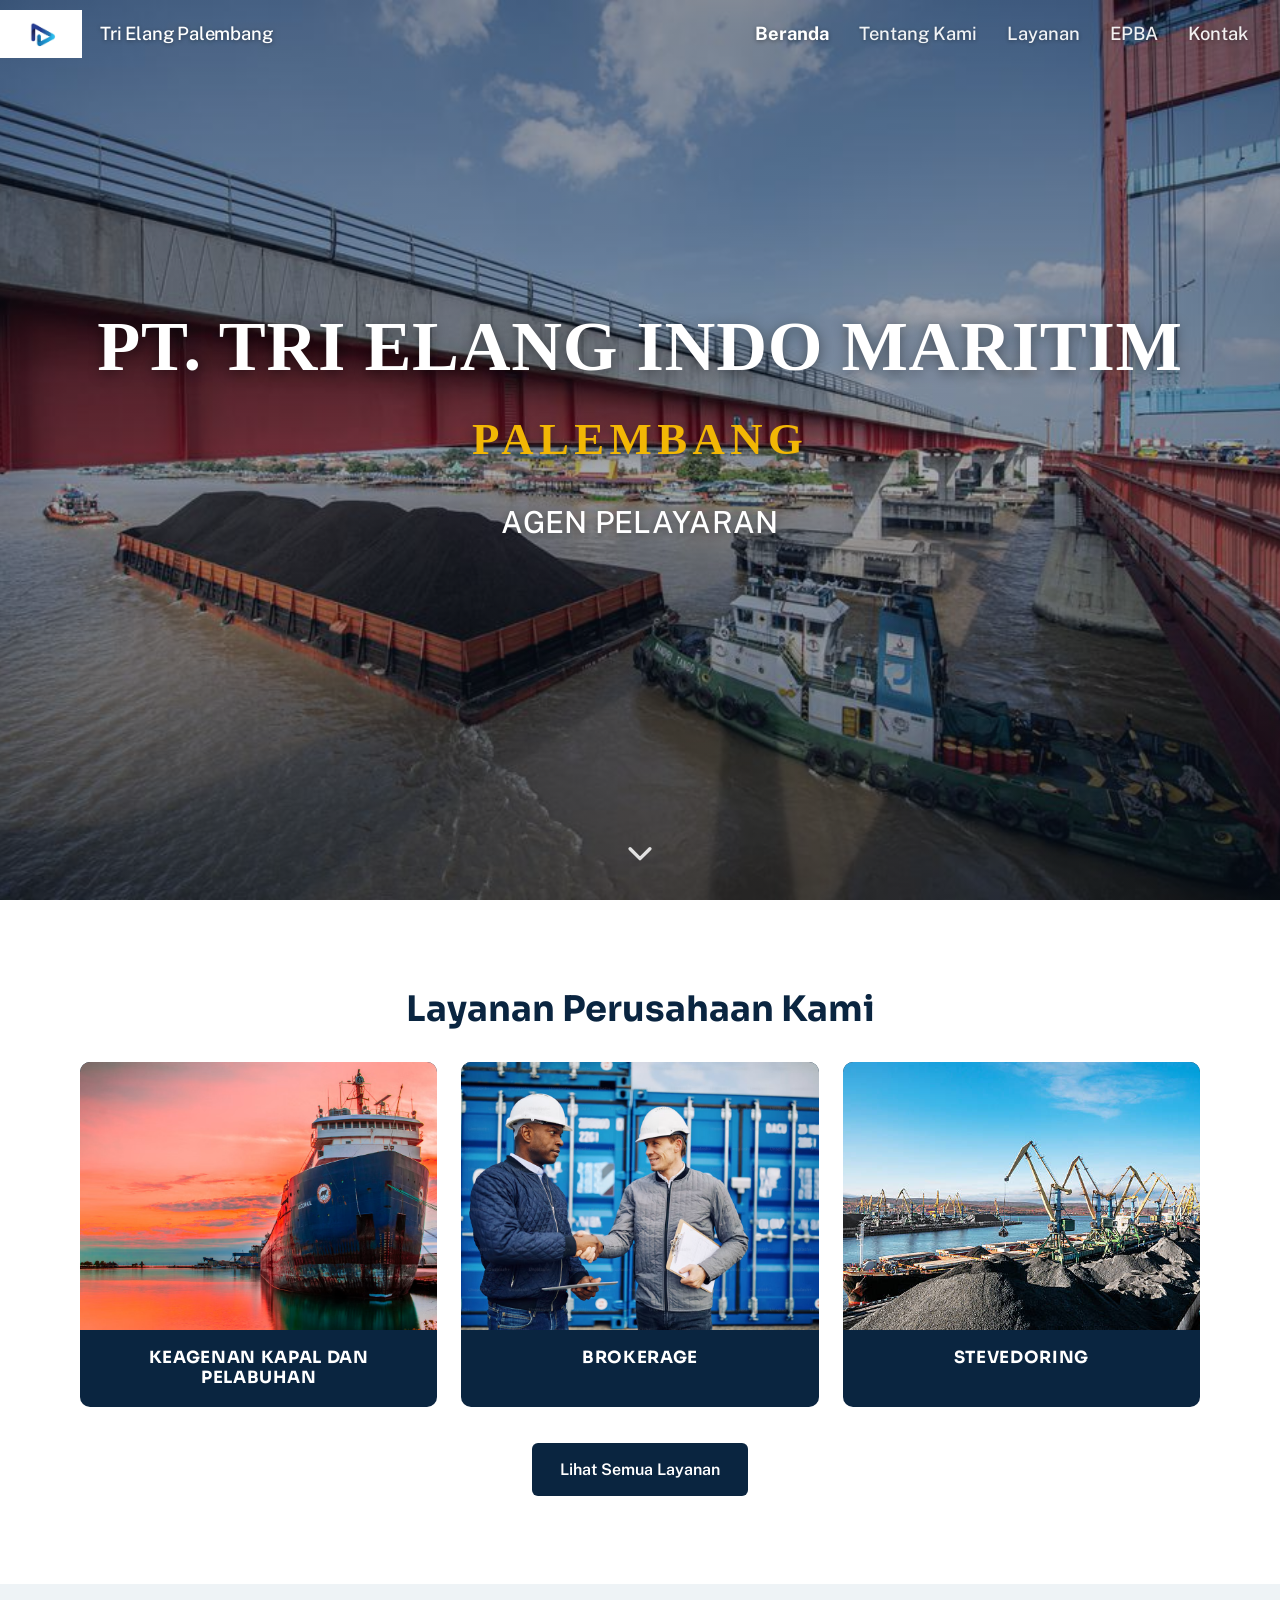
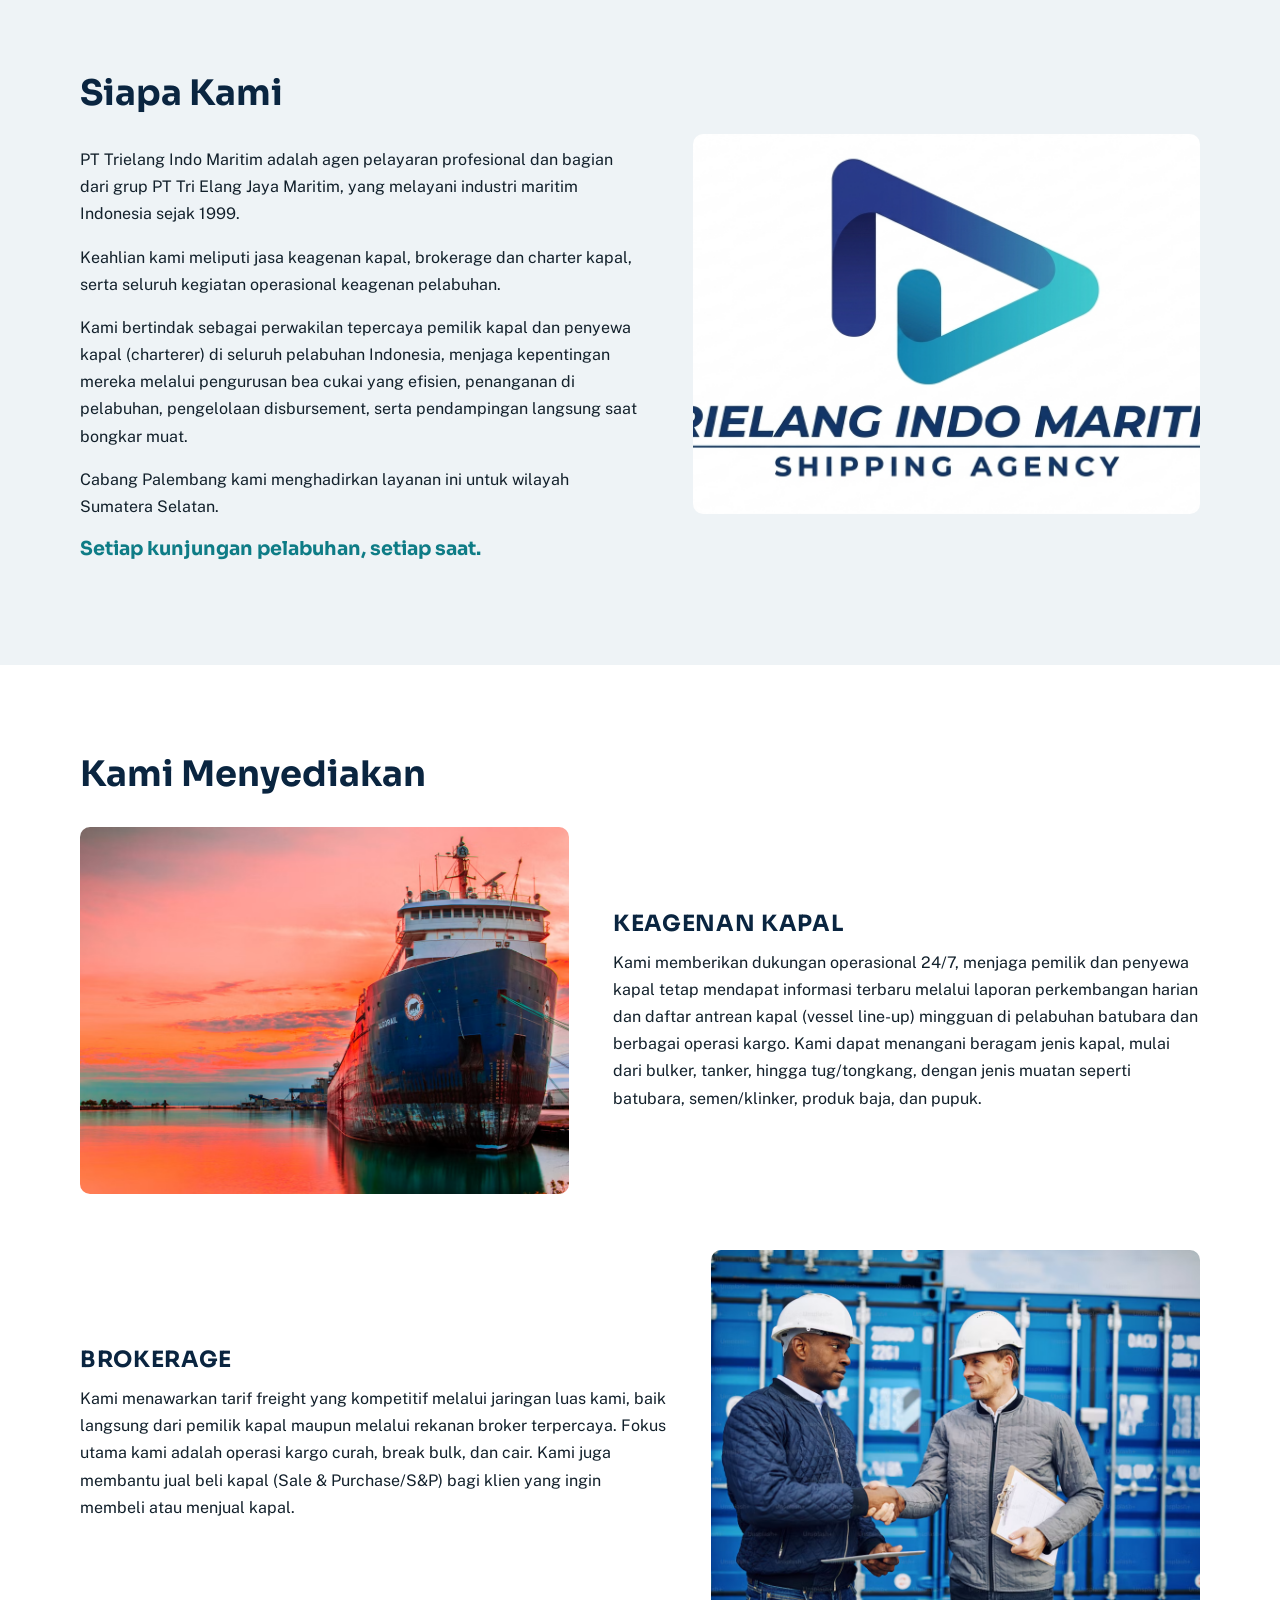
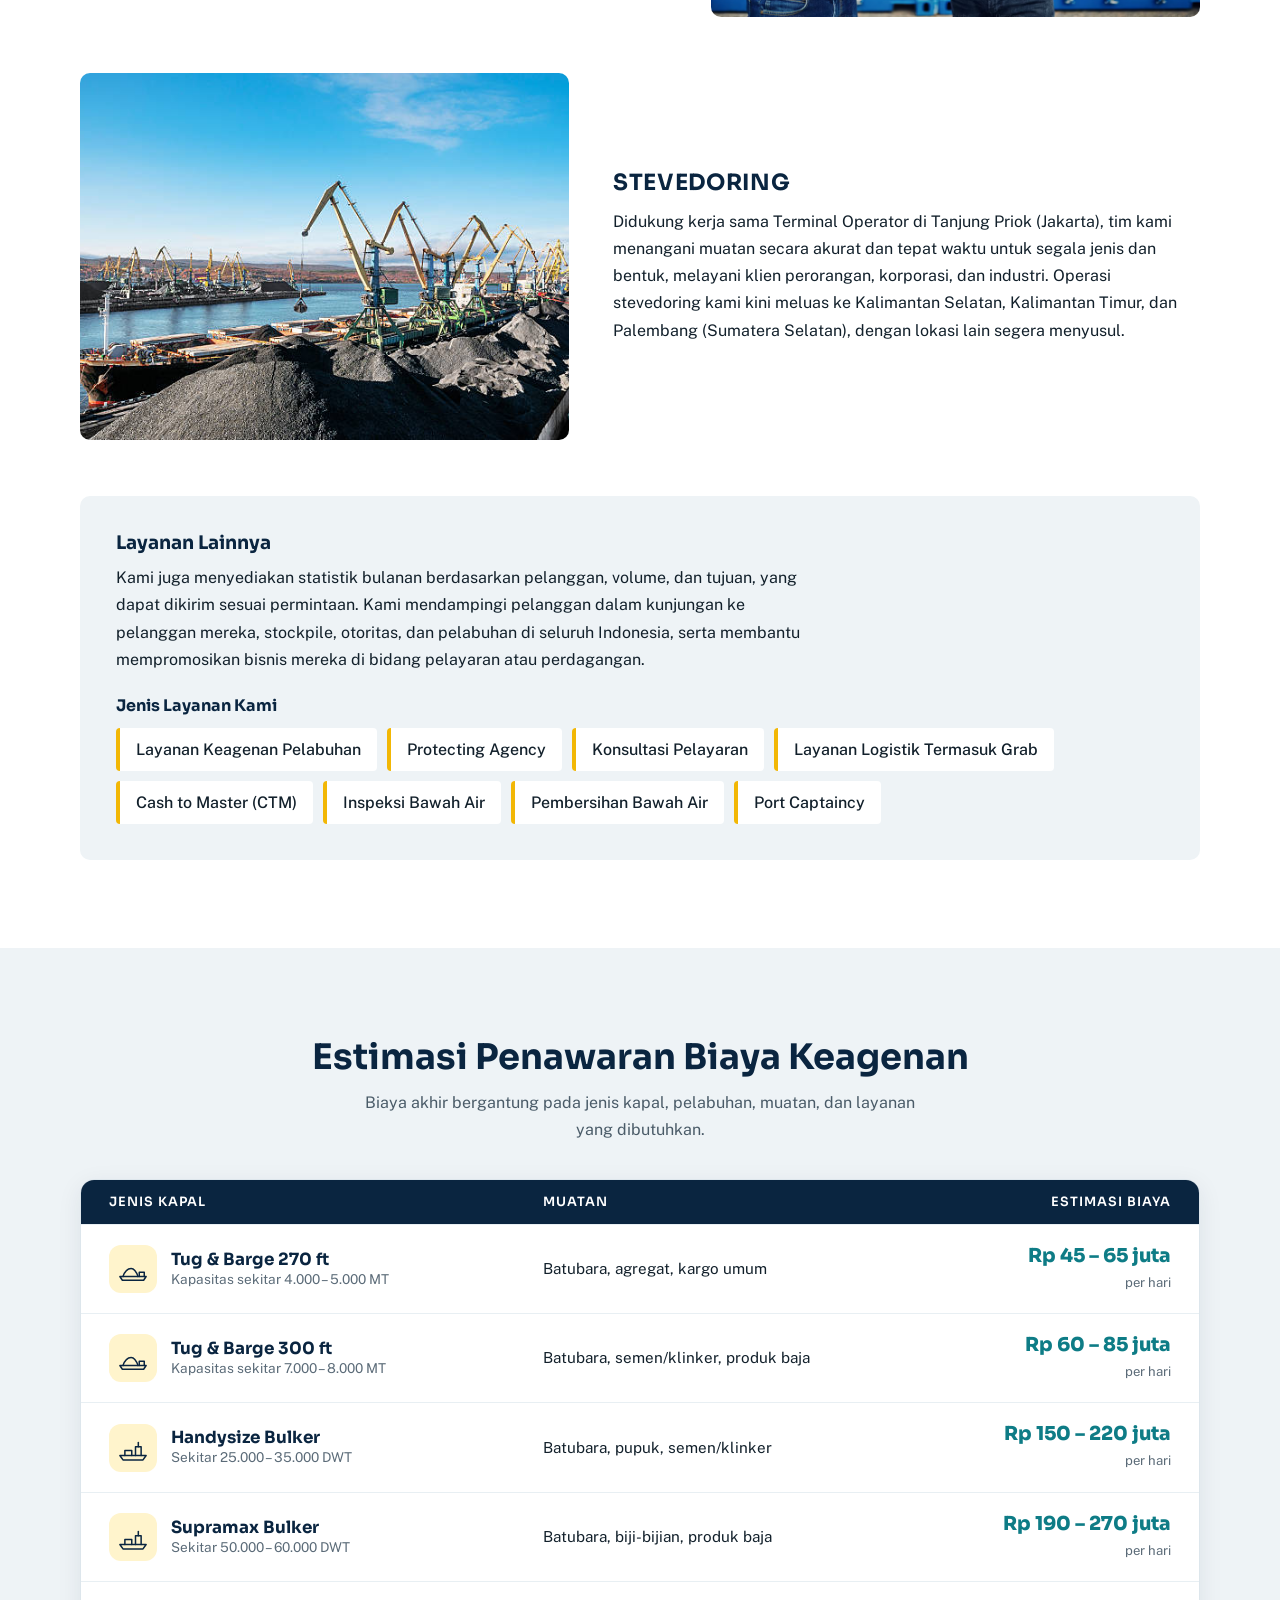
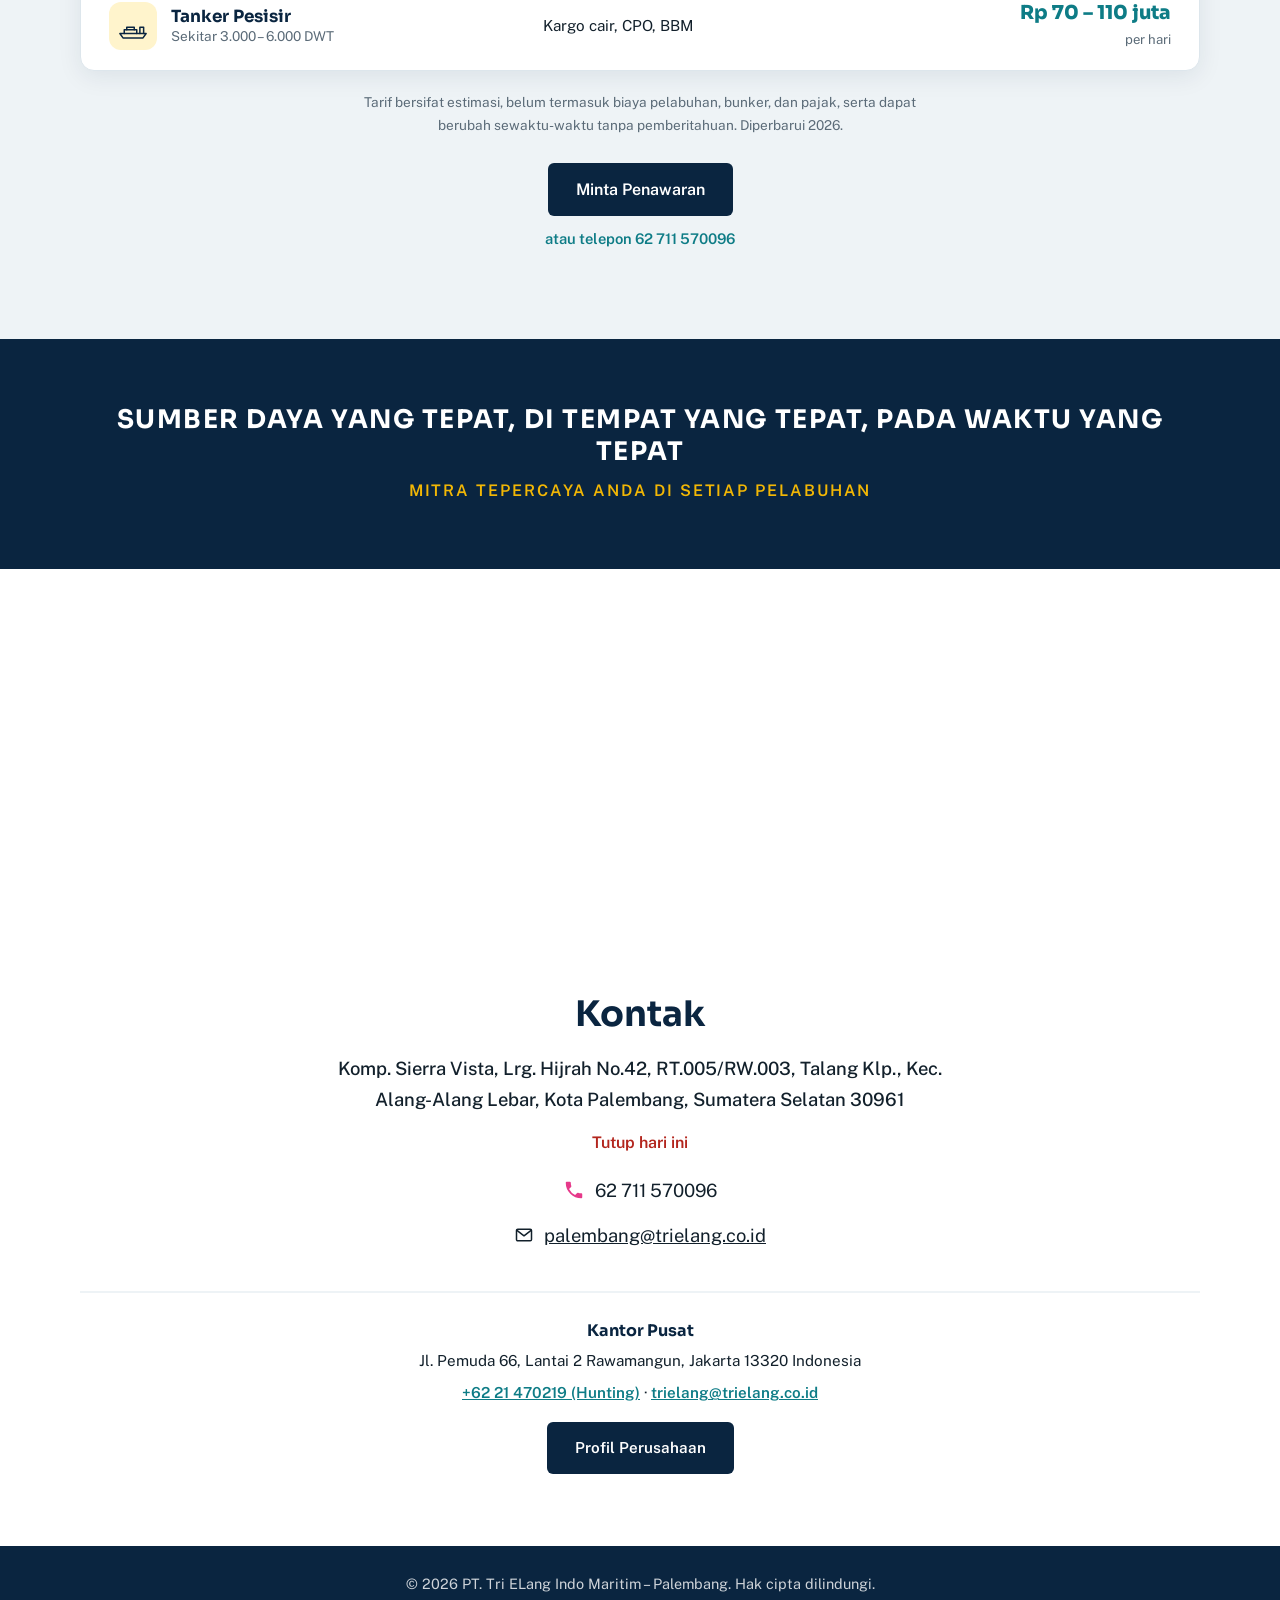
==== index.html @ facb6004 "Add files via upload" ====
<!DOCTYPE html>
<html lang="id">
<head>
<meta charset="UTF-8">
<meta name="viewport" content="width=device-width, initial-scale=1">
<title>PT Trielang Indo Maritim – Cabang Palembang</title>
<meta name="description" content="PT Trielang Indo Maritim, cabang Palembang: keagenan kapal, brokerage, dan stevedoring.">
<link rel="preconnect" href="https://fonts.googleapis.com">
<link rel="preconnect" href="https://fonts.gstatic.com" crossorigin>
<link href="https://fonts.googleapis.com/css2?family=Public+Sans:wght@400;500;600&family=Sora:wght@600;700;800&display=swap" rel="stylesheet">
<link rel="icon" type="image/jpeg" href="images/logo.jpg">
<link rel="shortcut icon" href="images/logo.jpg">
<link rel="stylesheet" href="css/style.css">
</head>
<body>
<div id="app"></div>
<script src="js/config.js"></script>
<script src="js/images.js"></script>
<!-- Satu file per section -->
<script src="js/sections/navbar.js"></script>
<script src="js/sections/hero.js"></script>
<script src="js/sections/highlights.js"></script>
<script src="js/sections/about.js"></script>
<script src="js/sections/services.js"></script>
<script src="js/sections/products.js"></script>
<script src="js/sections/tagline.js"></script>
<script src="js/sections/contact.js"></script>
<script src="js/sections/footer.js"></script>
<script src="js/main.js"></script>
</body>
</html>
---- css/style.css ----
/* ===== base ===== */
:root{--navy:#0a2540;--river:#0e7c86;--buoy:#f2b705;--mist:#eef3f6;--ink:#12202b;--white:#fff;
--font-head:'Sora',system-ui,sans-serif;--font-body:'Public Sans',system-ui,sans-serif;
--font-title:Rockwell,'Rockwell Extra Bold','Roboto Slab',Georgia,'Times New Roman',serif}
*{box-sizing:border-box;margin:0;padding:0}
html{scroll-behavior:smooth;scroll-padding-top:72px}
body{font-family:var(--font-body);color:var(--ink);line-height:1.7;background:var(--white)}
img{max-width:100%;display:block}
a{color:inherit}
.container{width:min(1120px,92%);margin-inline:auto}
.section{padding:88px 0}
h1,h2,h3{font-family:var(--font-head);line-height:1.2;color:var(--navy)}
h2{font-size:clamp(1.6rem,3vw,2.2rem);margin-bottom:32px}
.btn{display:inline-block;padding:13px 28px;border-radius:6px;font-weight:600;text-decoration:none;transition:background .2s,color .2s}
.btn-primary{background:var(--buoy);color:var(--navy)}
.btn-primary:hover{background:#ffd23f}
.btn-dark{background:var(--navy);color:#fff}
.btn-dark:hover{background:var(--river)}
.ph{width:100%;aspect-ratio:4/3;background:linear-gradient(135deg,var(--river),var(--navy));border-radius:8px}
:focus-visible{outline:3px solid var(--buoy);outline-offset:2px}
@media (prefers-reduced-motion:reduce){html{scroll-behavior:auto}*{transition:none!important;animation:none!important}}

/* ===== navbar (transparent over hero, solid after scroll) ===== */
.navbar{position:fixed;top:0;left:0;right:0;z-index:50;color:#fff;background:transparent;transition:background .3s,box-shadow .3s}
.navbar.scrolled{background:rgba(10,37,64,.96);box-shadow:0 2px 12px rgba(0,0,0,.25)}
.navbar-in{display:flex;align-items:center;justify-content:space-between;height:68px;padding:0 32px 0 0}
.brand{display:flex;align-items:center;gap:18px;text-decoration:none}
.brand-logo{height:48px;width:82px;object-fit:contain;background:#fff;padding:4px 10px}
.brand-url{font-size:1.15rem;font-weight:500;letter-spacing:-.01em;text-shadow:0 1px 4px rgba(0,0,0,.4)}
.nav-links{display:flex;gap:30px}
.nav-links a{text-decoration:none;font-size:1.15rem;font-weight:500;opacity:.92;text-shadow:0 1px 4px rgba(0,0,0,.4)}
.nav-links a:hover{color:var(--buoy);opacity:1}
.nav-links a.active{font-weight:700;opacity:1}
.nav-toggle{display:none;background:none;border:0;color:#fff;font-size:1.7rem;cursor:pointer}
@media (max-width:820px){
.navbar-in{padding-right:4%}
.brand-url{font-size:.95rem}
.nav-toggle{display:block}
.nav-links{display:none;position:absolute;top:68px;left:0;right:0;flex-direction:column;gap:0;background:rgba(10,37,64,.97);padding:8px 4%}
.nav-links.open{display:flex}
.nav-links a{padding:14px 0;border-top:1px solid rgba(255,255,255,.12)}}

/* ===== hero ===== */
.hero{position:relative;min-height:100vh;min-height:100svh;display:flex;align-items:center;justify-content:center;color:#fff;text-align:center;
background:#0d2a40 center/cover no-repeat}
.hero-overlay{position:absolute;inset:0;background:linear-gradient(180deg,rgba(10,20,35,.45) 0%,rgba(10,20,35,.35) 50%,rgba(10,20,35,.5) 100%)}
.hero-content{position:relative;z-index:1;width:min(1200px,92%);margin-top:-6vh}
.hero h1{font-family:var(--font-title);font-weight:800;color:#fff;font-size:clamp(1.9rem,6vw,4.4rem);letter-spacing:.01em;line-height:1.15;margin-bottom:14px;text-shadow:0 3px 14px rgba(0,0,0,.45)}
.hero-branch{font-family:var(--font-title);font-weight:800;font-size:clamp(1.3rem,3.8vw,2.8rem);letter-spacing:.12em;color:var(--buoy);margin-bottom:26px;text-shadow:0 3px 14px rgba(0,0,0,.5)}
.hero-sub{font:500 clamp(1.05rem,2.6vw,1.9rem) var(--font-body);letter-spacing:.01em;color:#fff;text-shadow:0 2px 8px rgba(0,0,0,.45)}
.hero-down{position:absolute;left:50%;bottom:22px;transform:translateX(-50%);z-index:1;color:#fff;opacity:.85;text-decoration:none;animation:bob 2s ease-in-out infinite}
.hero-down:hover{opacity:1;color:var(--buoy)}
@keyframes bob{0%,100%{transform:translate(-50%,0)}50%{transform:translate(-50%,7px)}}

/* ===== highlights ===== */
.highlights{text-align:center}
.hl-grid{display:grid;grid-template-columns:repeat(auto-fit,minmax(260px,1fr));gap:24px}
.hl-card{text-decoration:none;border-radius:10px;overflow:hidden;background:var(--navy);transition:transform .2s}
.hl-card:hover{transform:translateY(-4px)}
.hl-card img,.hl-card .ph{aspect-ratio:4/3;object-fit:cover;border-radius:0;width:100%}
.hl-card h3{color:#fff;font-size:1.05rem;padding:18px 14px;text-transform:uppercase;letter-spacing:.04em}
.hl-more{margin-top:36px}

/* ===== about ===== */
.about{background:var(--mist)}
.about-grid{display:grid;grid-template-columns:1.1fr 1fr;gap:56px;align-items:center}
.about p{margin-bottom:16px;max-width:62ch}
.about-quote{font:700 1.2rem var(--font-head);color:var(--river);margin-top:8px}
.about-media img{width:100%;aspect-ratio:4/3;object-fit:cover;border-radius:10px}
@media (max-width:820px){.about-grid{grid-template-columns:1fr;gap:32px}}

/* ===== services ===== */
.svc-row{display:grid;grid-template-columns:1fr 1.2fr;gap:44px;align-items:center;margin-bottom:56px}
.svc-row.rev{grid-template-columns:1.2fr 1fr}
.svc-row.rev .svc-media{order:2}
.svc-media img{width:100%;aspect-ratio:4/3;object-fit:cover;border-radius:10px}
.svc-row h3{font-size:1.4rem;margin-bottom:12px;text-transform:uppercase;letter-spacing:.03em}
.other{background:var(--mist);border-radius:10px;padding:36px}
.other h3{margin-bottom:10px}
.other p{max-width:70ch;margin-bottom:22px}
.other h4{font:700 1rem var(--font-head);color:var(--navy);margin-bottom:12px}
.chips{display:flex;flex-wrap:wrap;gap:10px;list-style:none}
.chips li{background:#fff;border-left:4px solid var(--buoy);padding:8px 16px;border-radius:4px;font-weight:500}
@media (max-width:820px){.svc-row,.svc-row.rev{grid-template-columns:1fr;gap:20px}.svc-row.rev .svc-media{order:0}}


/* ===== products (tabel harga sederhana) ===== */
.products{background:var(--mist)}
.pt-head{text-align:center;margin-bottom:36px}
.pt-head h2{margin-bottom:10px}
.pt-head p{max-width:58ch;margin:0 auto;color:#4a5b68}
.pt-table{background:#fff;border-radius:14px;overflow:hidden;box-shadow:0 6px 24px rgba(10,37,64,.08);border:1px solid #dde6ec}
.pt-row{display:grid;grid-template-columns:1.5fr 1.2fr 1fr;gap:20px;align-items:center;padding:18px 28px;border-top:1px solid #e8eff3}
.pt-row:first-child{border-top:0}
.pt-row:not(.pt-thead):hover{background:#f6fafc}
.pt-thead{background:var(--navy);color:#fff;font:600 .8rem var(--font-head);text-transform:uppercase;letter-spacing:.08em;padding-top:14px;padding-bottom:14px}
.pt-thead div:last-child{text-align:right}
.pt-vessel{display:flex;align-items:center;gap:14px}
.pt-ico{flex:none;display:grid;place-items:center;width:48px;height:48px;border-radius:12px;background:#fff4cc;color:var(--navy)}
.pt-vessel strong{display:block;font:700 1.05rem var(--font-head);color:var(--navy)}
.pt-vessel small{display:block;font-size:.85rem;color:#5b6b78;line-height:1.4}
.pt-cargo{font-size:.95rem;color:var(--ink)}
.pt-price{text-align:right}
.pt-price strong{display:block;font:800 1.2rem var(--font-head);color:var(--river);white-space:nowrap}
.pt-price small{font-size:.82rem;color:#5b6b78}
.pt-note{text-align:center;font-size:.85rem;color:#5b6b78;max-width:70ch;margin:20px auto 26px}
.pt-cta{display:flex;flex-direction:column;align-items:center;gap:10px}
.pt-link{font-size:.92rem;color:var(--river);font-weight:600;text-decoration:none}
.pt-link:hover{text-decoration:underline}
@media (max-width:820px){
.pt-thead{display:none}
.pt-row{grid-template-columns:1fr;gap:12px;padding:20px}
.pt-cargo::before,.pt-price::before{content:attr(data-label);display:block;font-size:.7rem;text-transform:uppercase;letter-spacing:.1em;color:#7a8a96;margin-bottom:2px}
.pt-price{text-align:left}
}

/* ===== tagline ===== */
.tagline{background:var(--navy);color:#fff;text-align:center;padding:64px 0}
.tagline .t1{font:700 clamp(1.1rem,2.6vw,1.6rem) var(--font-head);text-transform:uppercase;letter-spacing:.06em;margin-bottom:10px}
.tagline .t2{color:var(--buoy);font-weight:600;letter-spacing:.12em;text-transform:uppercase}

/* ===== contact ===== */
.contact{padding-bottom:72px}
.map-wrap{display:block;width:100%;height:380px;cursor:pointer}
.map-wrap iframe{width:100%;height:100%;border:0;pointer-events:none}
.contact-in{text-align:center;padding-top:44px}
.contact-in h2{margin-bottom:18px}
.addr{font-weight:500;font-size:1.15rem;max-width:56ch;margin:0 auto 14px}
.addr a{text-decoration:none;color:var(--ink)}
.addr a:hover{color:var(--river);text-decoration:underline}
.status{font-weight:600;margin-bottom:6px}
.status.is-open{color:#1b8a4b}
.status.is-closed{color:#b3261e}
.contact-list{list-style:none;margin-top:18px;display:grid;gap:14px;justify-items:center}
.contact-list li{display:flex;align-items:center;gap:10px;font-size:1.15rem}
.contact-list a{color:var(--ink);text-decoration:none}
.contact-list li:last-child a{text-decoration:underline}
.contact-list a:hover{color:var(--river);text-decoration:underline}
.ico-phone{color:#e6398a}
.ico-mail{color:var(--ink)}
.ho{margin-top:40px;padding-top:28px;border-top:2px solid var(--mist);font-size:.95rem}
.ho h3{font-size:1rem;margin-bottom:8px}
.ho p{margin-bottom:6px}
.ho a:not(.btn){color:var(--river);font-weight:600}
.ho .btn{margin-top:10px}

/* ===== footer ===== */
.footer{background:var(--navy);color:rgba(255,255,255,.8);padding:26px 0;text-align:center;font-size:.9rem}
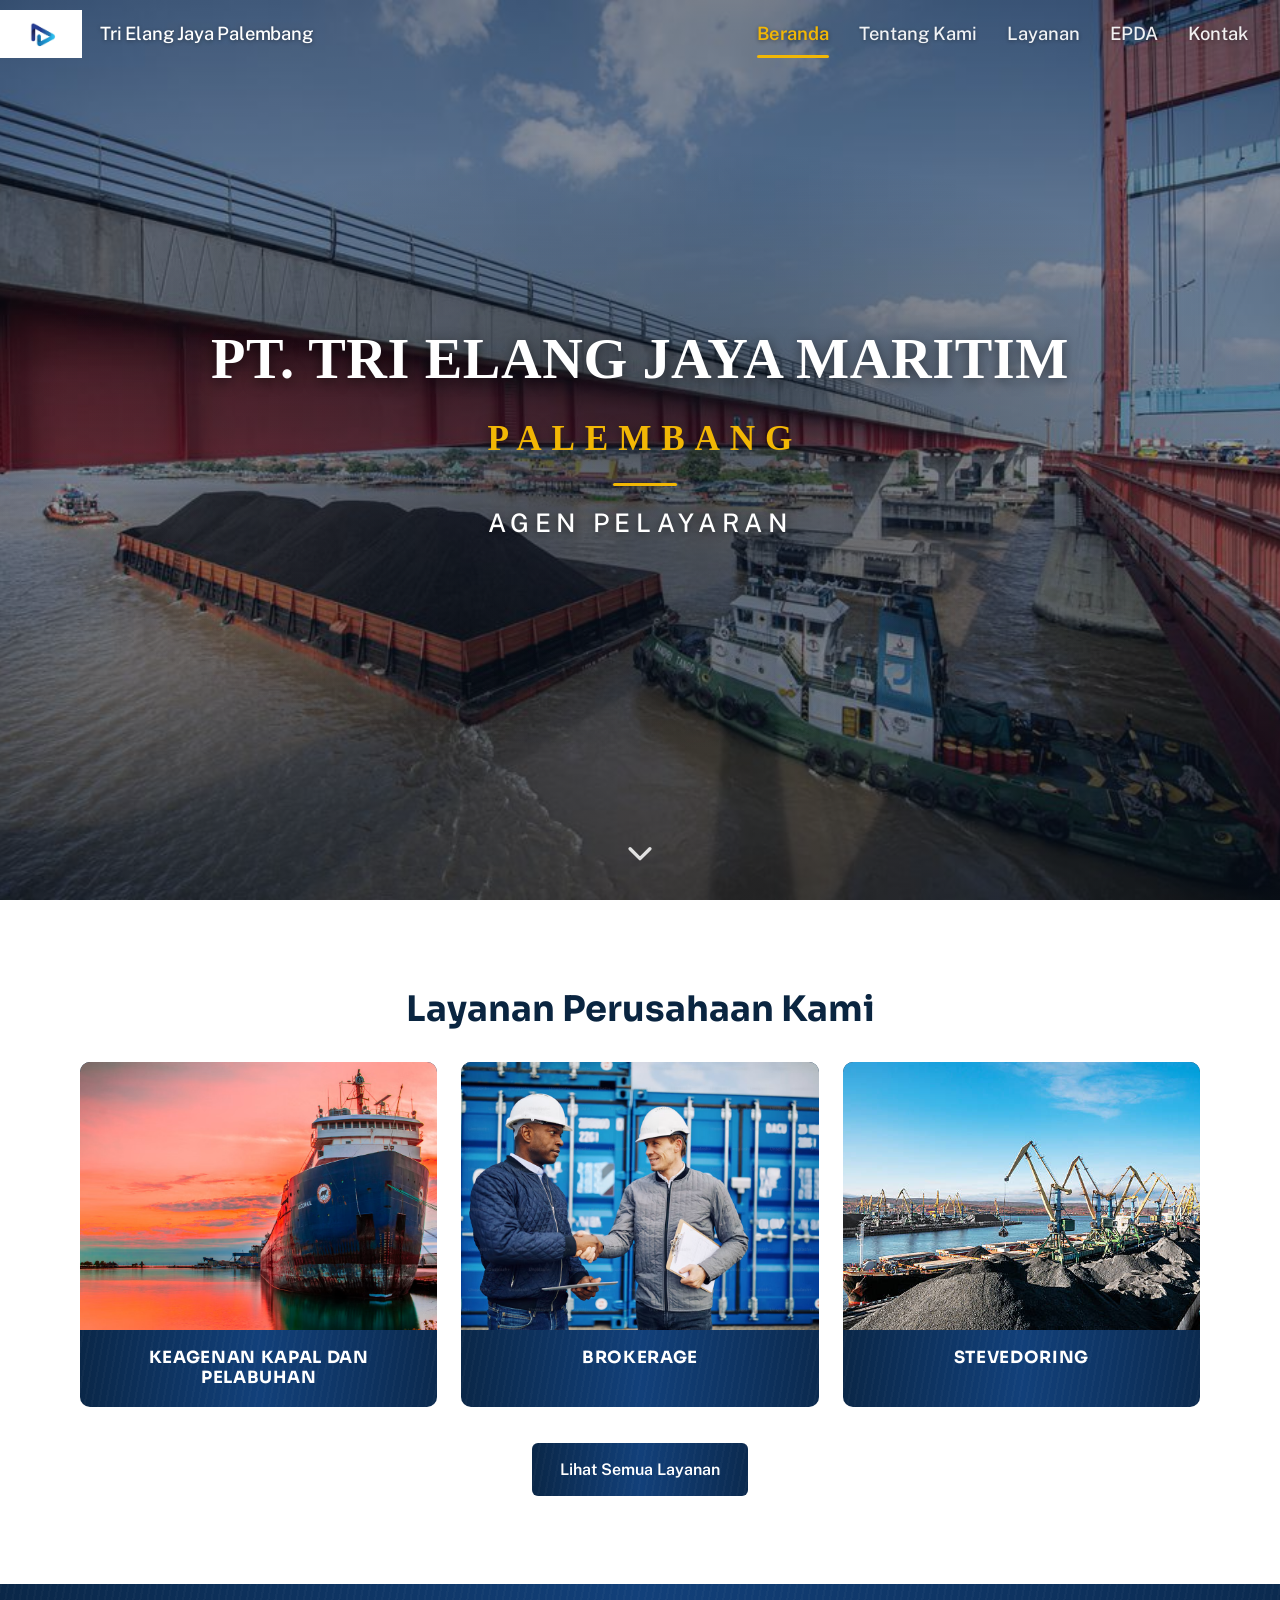
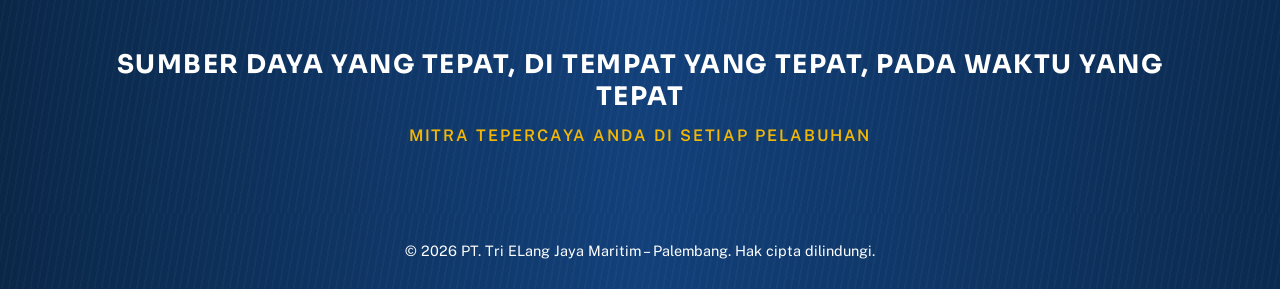
==== commit 44047fbe: "Add files via upload" ====
--- a/index.html
+++ b/index.html
@@ -3,7 +3,7 @@
 <head>
 <meta charset="UTF-8">
 <meta name="viewport" content="width=device-width, initial-scale=1">
-<title>PT Trielang Indo Maritim – Cabang Palembang</title>
+<title>Beranda – PT Trielang Indo Maritim Palembang</title>
 <meta name="description" content="PT Trielang Indo Maritim, cabang Palembang: keagenan kapal, brokerage, dan stevedoring.">
 <link rel="preconnect" href="https://fonts.googleapis.com">
 <link rel="preconnect" href="https://fonts.gstatic.com" crossorigin>
@@ -26,6 +26,7 @@
 <script src="js/sections/tagline.js"></script>
 <script src="js/sections/contact.js"></script>
 <script src="js/sections/footer.js"></script>
+<script>window.PAGE_SECTIONS = ["navbar","hero","highlights","tagline","footer"];</script>
 <script src="js/main.js"></script>
 </body>
 </html>
--- a/css/style.css
+++ b/css/style.css
@@ -1,7 +1,10 @@
 /* ===== base ===== */
 :root{--navy:#0a2540;--river:#0e7c86;--buoy:#f2b705;--mist:#eef3f6;--ink:#12202b;--white:#fff;
 --font-head:'Sora',system-ui,sans-serif;--font-body:'Public Sans',system-ui,sans-serif;
---font-title:Rockwell,'Rockwell Extra Bold','Roboto Slab',Georgia,'Times New Roman',serif}
+--font-title:Rockwell,'Rockwell Extra Bold','Roboto Slab',Georgia,'Times New Roman',serif;
+--blue-grad:
+repeating-linear-gradient(100deg,rgba(255,255,255,.025) 0 2px,transparent 2px 7px),
+linear-gradient(90deg,#0a2748 0%,#12407a 50%,#0b2a4f 100%)}
 *{box-sizing:border-box;margin:0;padding:0}
 html{scroll-behavior:smooth;scroll-padding-top:72px}
 body{font-family:var(--font-body);color:var(--ink);line-height:1.7;background:var(--white)}
@@ -14,15 +17,15 @@
 .btn{display:inline-block;padding:13px 28px;border-radius:6px;font-weight:600;text-decoration:none;transition:background .2s,color .2s}
 .btn-primary{background:var(--buoy);color:var(--navy)}
 .btn-primary:hover{background:#ffd23f}
-.btn-dark{background:var(--navy);color:#fff}
+.btn-dark{background:var(--blue-grad);color:#fff}
 .btn-dark:hover{background:var(--river)}
 .ph{width:100%;aspect-ratio:4/3;background:linear-gradient(135deg,var(--river),var(--navy));border-radius:8px}
 :focus-visible{outline:3px solid var(--buoy);outline-offset:2px}
 @media (prefers-reduced-motion:reduce){html{scroll-behavior:auto}*{transition:none!important;animation:none!important}}
 
-/* ===== navbar (transparent over hero, solid after scroll) ===== */
+/* ===== navbar (transparent over hero, blue gradient after scroll) ===== */
 .navbar{position:fixed;top:0;left:0;right:0;z-index:50;color:#fff;background:transparent;transition:background .3s,box-shadow .3s}
-.navbar.scrolled{background:rgba(10,37,64,.96);box-shadow:0 2px 12px rgba(0,0,0,.25)}
+.navbar.scrolled{background:var(--blue-grad);box-shadow:0 2px 12px rgba(0,0,0,.25)}
 .navbar-in{display:flex;align-items:center;justify-content:space-between;height:68px;padding:0 32px 0 0}
 .brand{display:flex;align-items:center;gap:18px;text-decoration:none}
 .brand-logo{height:48px;width:82px;object-fit:contain;background:#fff;padding:4px 10px}
@@ -36,18 +39,19 @@
 .navbar-in{padding-right:4%}
 .brand-url{font-size:.95rem}
 .nav-toggle{display:block}
-.nav-links{display:none;position:absolute;top:68px;left:0;right:0;flex-direction:column;gap:0;background:rgba(10,37,64,.97);padding:8px 4%}
+.nav-links{display:none;position:absolute;top:68px;left:0;right:0;flex-direction:column;gap:0;background:#0c2c52;padding:8px 4%}
 .nav-links.open{display:flex}
 .nav-links a{padding:14px 0;border-top:1px solid rgba(255,255,255,.12)}}
 
 /* ===== hero ===== */
 .hero{position:relative;min-height:100vh;min-height:100svh;display:flex;align-items:center;justify-content:center;color:#fff;text-align:center;
 background:#0d2a40 center/cover no-repeat}
-.hero-overlay{position:absolute;inset:0;background:linear-gradient(180deg,rgba(10,20,35,.45) 0%,rgba(10,20,35,.35) 50%,rgba(10,20,35,.5) 100%)}
-.hero-content{position:relative;z-index:1;width:min(1200px,92%);margin-top:-6vh}
-.hero h1{font-family:var(--font-title);font-weight:800;color:#fff;font-size:clamp(1.9rem,6vw,4.4rem);letter-spacing:.01em;line-height:1.15;margin-bottom:14px;text-shadow:0 3px 14px rgba(0,0,0,.45)}
-.hero-branch{font-family:var(--font-title);font-weight:800;font-size:clamp(1.3rem,3.8vw,2.8rem);letter-spacing:.12em;color:var(--buoy);margin-bottom:26px;text-shadow:0 3px 14px rgba(0,0,0,.5)}
-.hero-sub{font:500 clamp(1.05rem,2.6vw,1.9rem) var(--font-body);letter-spacing:.01em;color:#fff;text-shadow:0 2px 8px rgba(0,0,0,.45)}
+.hero-overlay{position:absolute;inset:0;background:radial-gradient(ellipse 70% 45% at 50% 50%,rgba(8,18,32,.5),transparent 75%),linear-gradient(180deg,rgba(10,20,35,.5) 0%,rgba(10,20,35,.35) 50%,rgba(10,20,35,.55) 100%)}
+.hero-content{position:relative;z-index:1;width:min(1280px,94%);margin-top:-4vh}
+.hero h1{font-family:var(--font-title);font-weight:800;color:#fff;font-size:clamp(1.5rem,4.4vw,3.6rem);letter-spacing:.01em;line-height:1.18;margin:0 auto 16px;text-wrap:balance;text-shadow:0 3px 14px rgba(0,0,0,.55)}
+.hero-branch{display:inline-block;font-family:var(--font-title);font-weight:800;font-size:clamp(1.15rem,3vw,2.2rem);letter-spacing:.28em;padding-left:.28em;color:var(--buoy);margin-bottom:22px;text-shadow:0 3px 14px rgba(0,0,0,.6)}
+.hero-branch::after{content:"";display:block;width:64px;height:3px;margin:14px auto 0;background:var(--buoy);border-radius:2px}
+.hero-sub{font:500 clamp(1rem,2.2vw,1.6rem) var(--font-body);letter-spacing:.22em;text-transform:uppercase;color:#fff;text-shadow:0 2px 10px rgba(0,0,0,.6)}
 .hero-down{position:absolute;left:50%;bottom:22px;transform:translateX(-50%);z-index:1;color:#fff;opacity:.85;text-decoration:none;animation:bob 2s ease-in-out infinite}
 .hero-down:hover{opacity:1;color:var(--buoy)}
 @keyframes bob{0%,100%{transform:translate(-50%,0)}50%{transform:translate(-50%,7px)}}
@@ -55,7 +59,7 @@
 /* ===== highlights ===== */
 .highlights{text-align:center}
 .hl-grid{display:grid;grid-template-columns:repeat(auto-fit,minmax(260px,1fr));gap:24px}
-.hl-card{text-decoration:none;border-radius:10px;overflow:hidden;background:var(--navy);transition:transform .2s}
+.hl-card{text-decoration:none;border-radius:10px;overflow:hidden;background:var(--blue-grad);transition:transform .2s}
 .hl-card:hover{transform:translateY(-4px)}
 .hl-card img,.hl-card .ph{aspect-ratio:4/3;object-fit:cover;border-radius:0;width:100%}
 .hl-card h3{color:#fff;font-size:1.05rem;padding:18px 14px;text-transform:uppercase;letter-spacing:.04em}
@@ -93,7 +97,7 @@
 .pt-row{display:grid;grid-template-columns:1.5fr 1.2fr 1fr;gap:20px;align-items:center;padding:18px 28px;border-top:1px solid #e8eff3}
 .pt-row:first-child{border-top:0}
 .pt-row:not(.pt-thead):hover{background:#f6fafc}
-.pt-thead{background:var(--navy);color:#fff;font:600 .8rem var(--font-head);text-transform:uppercase;letter-spacing:.08em;padding-top:14px;padding-bottom:14px}
+.pt-thead{background:var(--blue-grad);color:#fff;font:600 .8rem var(--font-head);text-transform:uppercase;letter-spacing:.08em;padding-top:14px;padding-bottom:14px}
 .pt-thead div:last-child{text-align:right}
 .pt-vessel{display:flex;align-items:center;gap:14px}
 .pt-ico{flex:none;display:grid;place-items:center;width:48px;height:48px;border-radius:12px;background:#fff4cc;color:var(--navy)}
@@ -115,7 +119,7 @@
 }
 
 /* ===== tagline ===== */
-.tagline{background:var(--navy);color:#fff;text-align:center;padding:64px 0}
+.tagline{background:var(--blue-grad);color:#fff;text-align:center;padding:64px 0}
 .tagline .t1{font:700 clamp(1.1rem,2.6vw,1.6rem) var(--font-head);text-transform:uppercase;letter-spacing:.06em;margin-bottom:10px}
 .tagline .t2{color:var(--buoy);font-weight:600;letter-spacing:.12em;text-transform:uppercase}
 
@@ -144,5 +148,18 @@
 .ho a:not(.btn){color:var(--river);font-weight:600}
 .ho .btn{margin-top:10px}
 
-/* ===== footer ===== */
-.footer{background:var(--navy);color:rgba(255,255,255,.8);padding:26px 0;text-align:center;font-size:.9rem}+/* ===== footer (blue gradient) ===== */
+.footer{background:var(--blue-grad);color:#fff;padding:26px 0;text-align:center;font-size:.9rem}
+.footer .container,.footer p,.footer div{display:block;width:100%;margin-inline:auto;text-align:center;justify-content:center}
+
+/* ===== halaman terpisah (subpage): navbar langsung biru, tanpa hero ===== */
+.subpage .navbar{background:var(--blue-grad);box-shadow:0 2px 12px rgba(0,0,0,.25)}
+.subpage #app{min-height:100vh;display:flex;flex-direction:column}
+.subpage #app>section:first-of-type{margin-top:68px}
+.subpage #app>.footer{margin-top:auto}
+
+/* ===== menu aktif (section/halaman yang sedang dipilih) ===== */
+.nav-links a{position:relative}
+.nav-links a.active{color:var(--buoy);font-weight:700;opacity:1}
+.nav-links a.active::after{content:"";position:absolute;left:0;right:0;bottom:-8px;height:3px;border-radius:2px;background:var(--buoy)}
+@media (max-width:820px){.nav-links a.active::after{display:none}}
